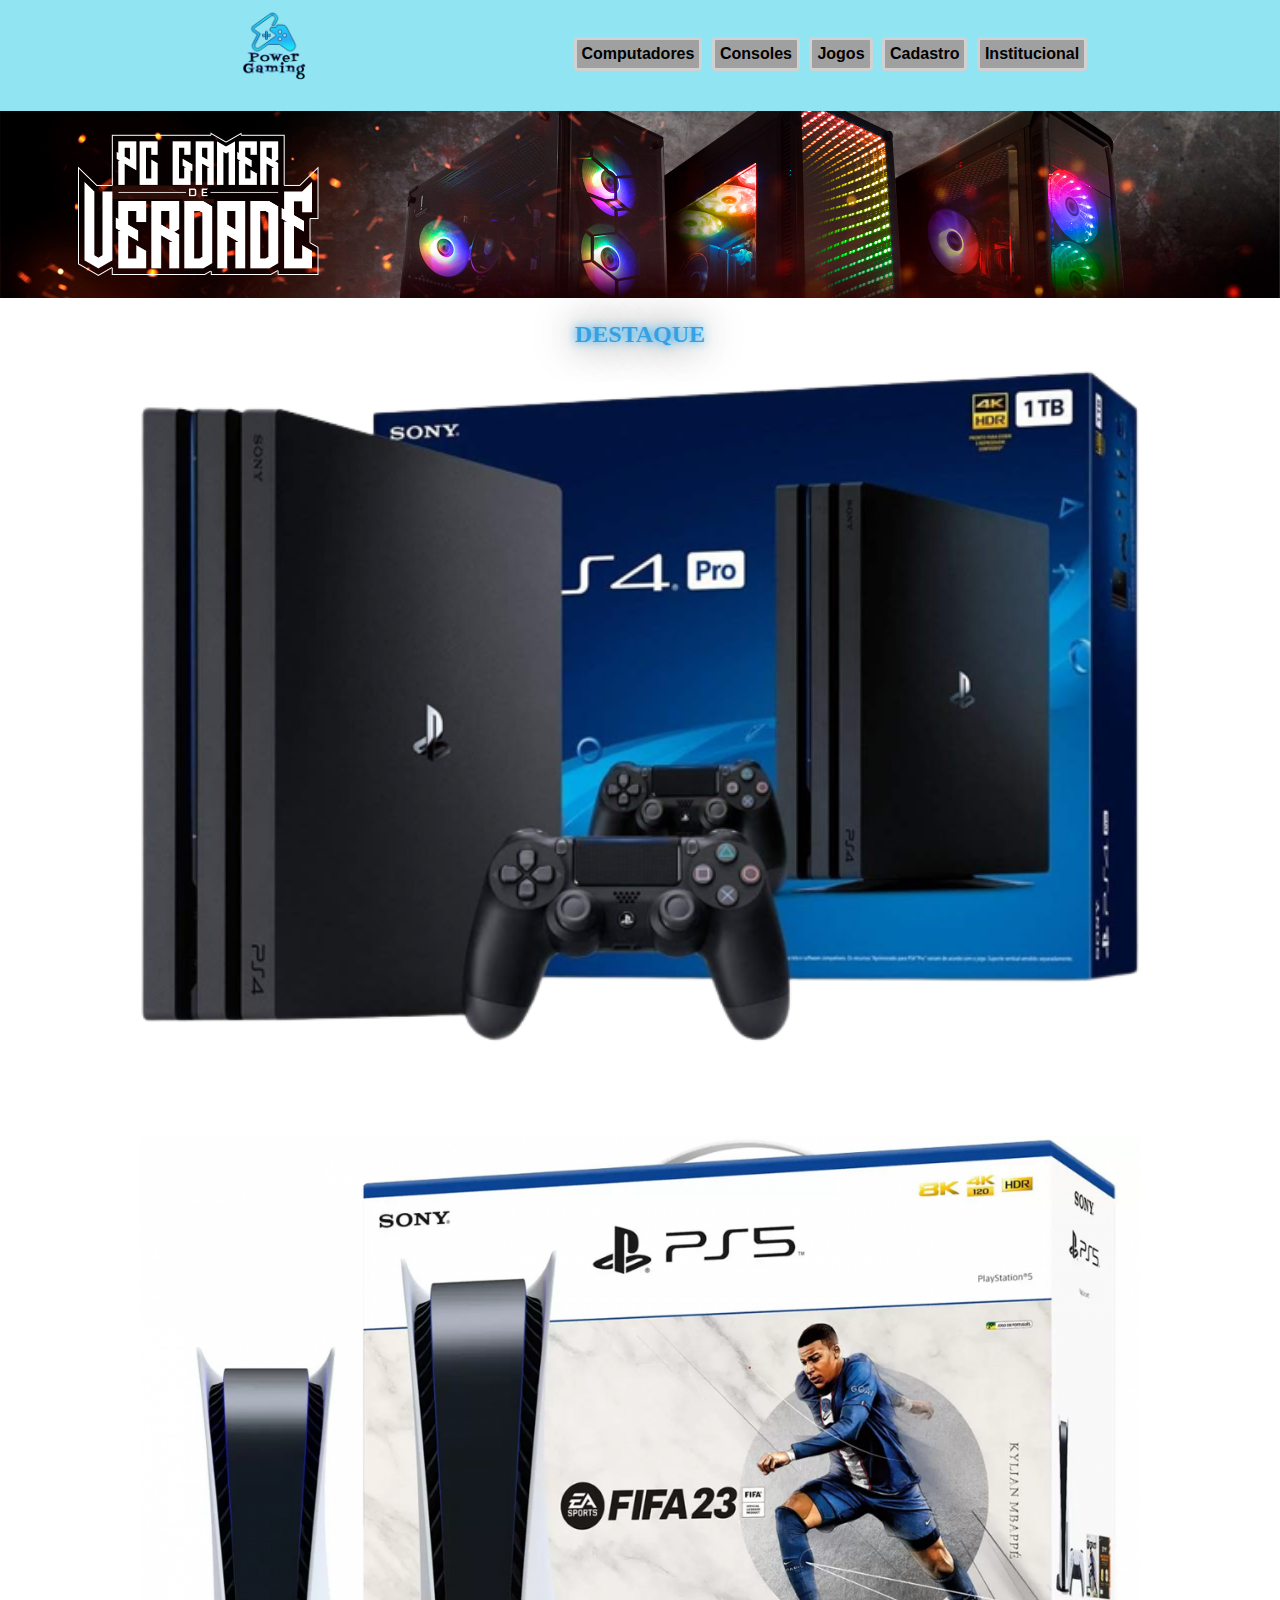
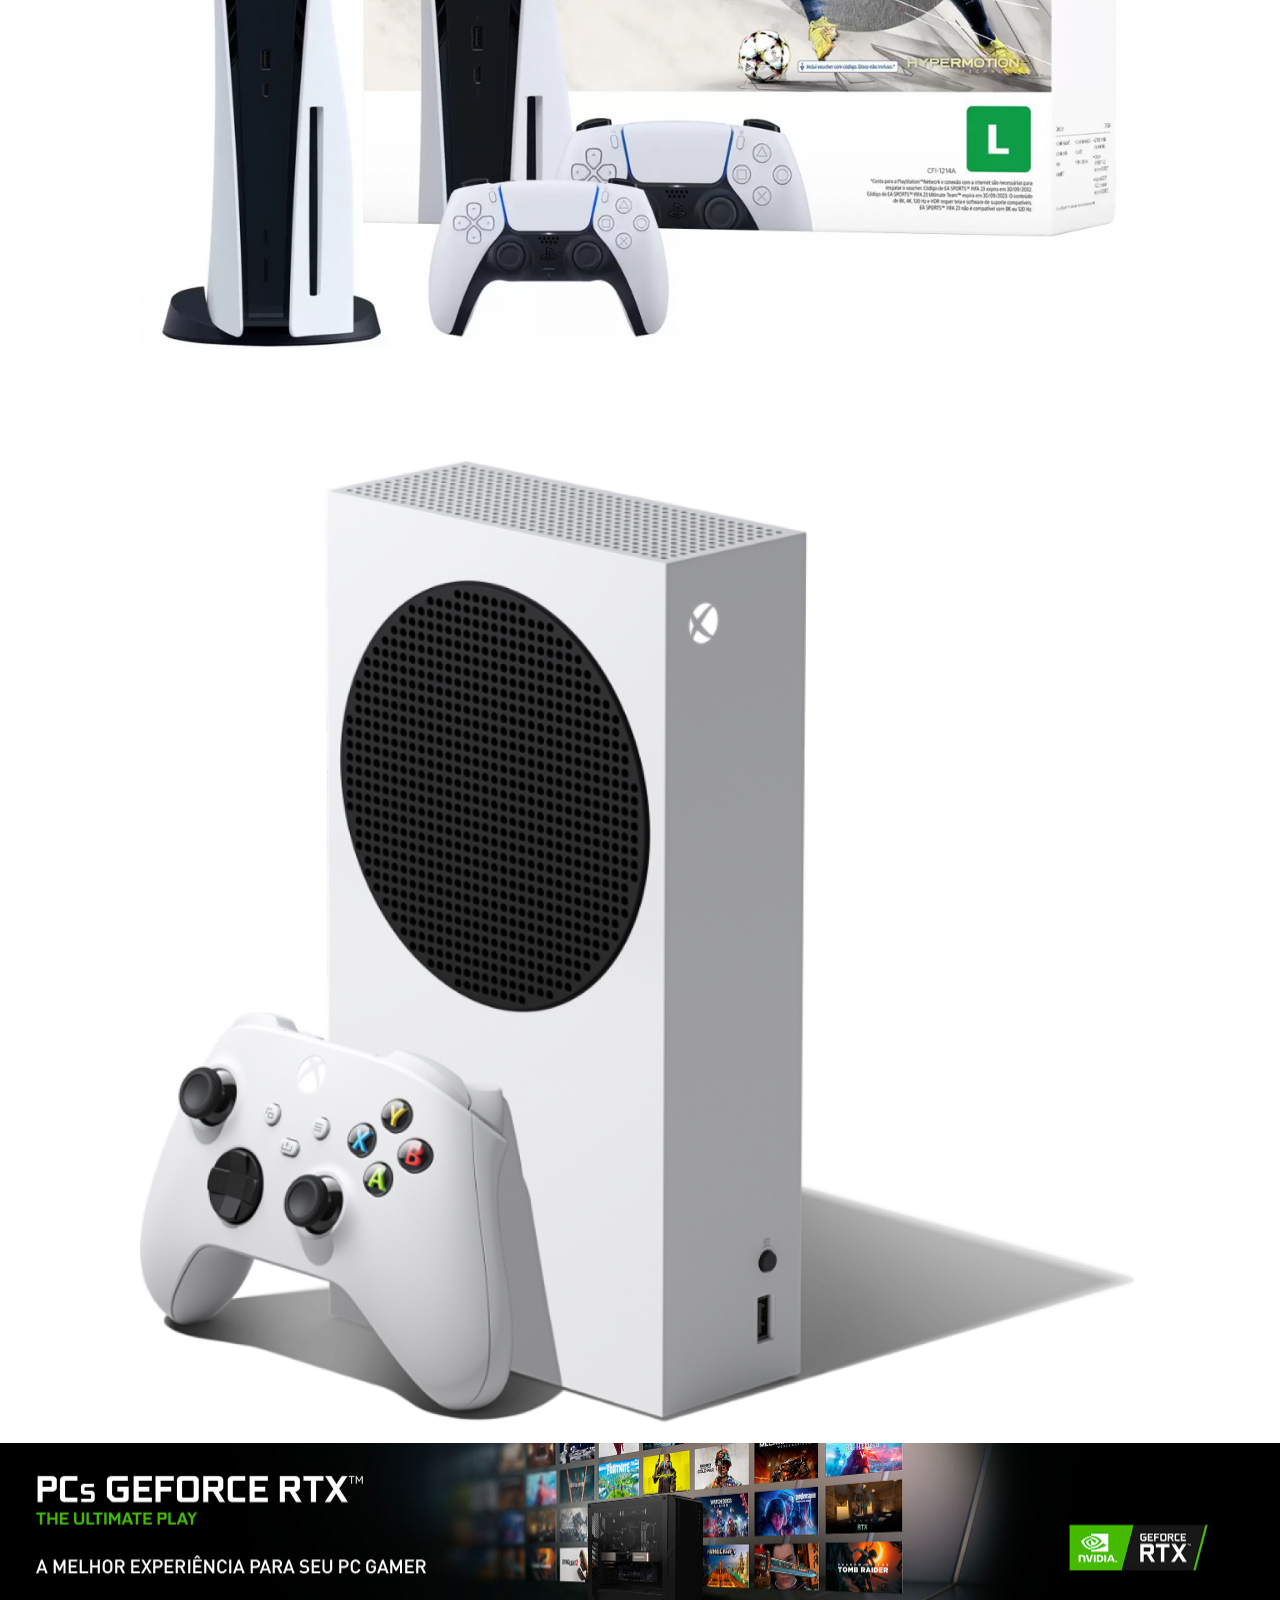
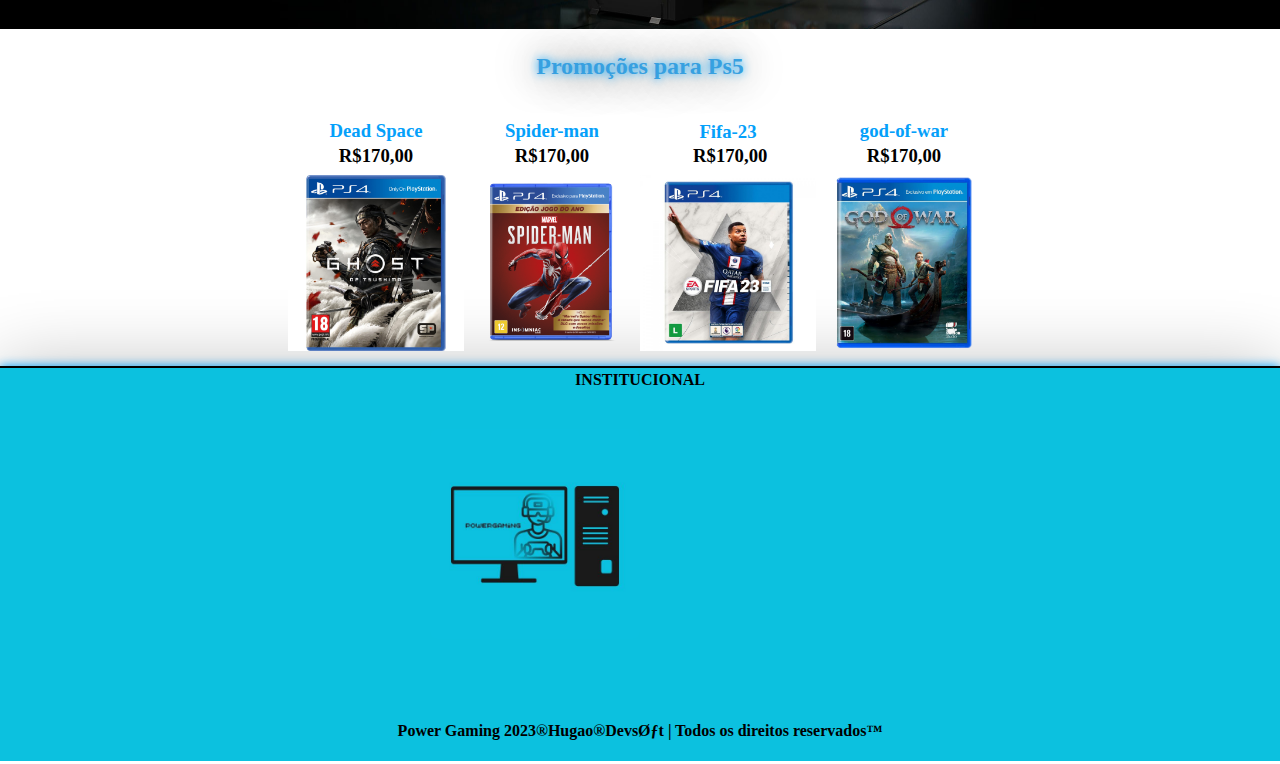
==== index.html @ 27e19a65 "PowerGamer3hr" ====
<!DOCTYPE html>
<html lang="pt-br">

<head>
    <meta charset="UTF-8">
    <meta http-equiv="X-UA-Compatible" content="IE=edge">
    <meta name="viewport" content="width=device-width, initial-scale=1.0">
    <title>Power Gamimg</title>
    <link rel="icon" href="imagens/logofooter.jpg" alt="Logotipo">
    <link rel="StyleSheet" type="text/css" href="CSS/estilo.css">
    <meta description
        content="Seja bem-vindo ao mundo dos Games e a nossa loja a Power Gaming uma loja voltada para gamers casuais e profissionais">
    <link rel="stylesheet" href="slick/slick.css">
    <link rel="stylesheet" href="slick/slick-theme.css">
</head>

<body>
    <!-- HEADER/CABEÇALHO -->

    <header id="inicio">
        <div id="logo-header">
            <a href="index.html"><img src="imagens/logopower.png" alt="logo-header" class="Logotipo"></a>
        </div>
        <article>
            <nav class="nav">
                <a href="Computadores.html" tabindex="1">Computadores</a>
                <a href="Consoles.html" tabindex="2">Consoles</a>
                <a href="Jogos.html" tabindex="3">Jogos</a>
                <a href="cadastro.html" tabindex="4">Cadastro</a>
                <a href="Institucional.html" tabindex="5">Institucional</a>
            </nav>
        </article>

        <div class="hamburger-menu">
            <p class="btn-menu"></p><br>
            <p class="btn-menu"></p><br>
            <p class="btn-menu"></p><br>
        </div>
    </header>

    <main id="conteudo">
        <!-- parte 1 conteudo -->
        <div id="banner-1">
            <img src="imagens/banner2novo.jpg" alt="Banner promoção" class="banners">
        </div>
        <!-- Destaque da página -->
        <aside>
            <h2 class="txt-destaque"
                style="color: #37a0e0;  text-shadow: 0 0 10px #04a0fa, 0 0 40px #000, 0 0 70px#c0c0c0;">DESTAQUE
            </h2>

            <article id="destaque-s">

                <div class="destaque-s1">
                    <img src="imagens/CONSOLES/PS4PRO.png" alt="">
                    <a class="" href="Consoles.html"></a>
                </div>

                <div class="destaque-s1">
                    <img src="imagens/CONSOLES/console-playstation-5-fifa-23-825gb-white-com-1-controle.jpg" alt="">
                    <a class="" href="Consoles.html"></a>
                </div>

                <div class="destaque-s1">
                    <img src="imagens/CONSOLES/console-xbox-series-s-521gb-white..jpg" alt="">
                    <a class="" href="Consoles.html"></a>
                </div>

            </article>
        </aside>
        <!-- parte 2 conteudo-->

        <img src="imagens/banernovo.jpg" alt="Banner promoção" class="banners" id="banner-2">

        <h2 style="font-size: 1.em; text-align: center; color: #37a0e0;
                    text-shadow: 0 0 10px #04a0fa, 0 0 40px #000, 0 0 70px#c0c0c0;">Promoções para Ps5</h2>

        <section class="produtos-animativos">

            <div class="cards">
                <h3 style="text-align: center;color: #04a0fa">
                    <b>Dead Space<p>R$170,00</p></b>
                </h3>
                <img src="imagens/JOGOS/jogo-ghost-of-tsushima-ps4.jpg" alt="ghost-of-tsushima-ps4">
            </div>

            <div class="cards">
                <h3 style="text-align: center; color: #04a0fa">
                    <b>Spider-man<p>R$170,00</p></b>
                </h3>
                <img src="imagens/JOGOS/jogo-marvels-spider-man-goty-ps4.png" alt="marvels-spider-man-goty-ps4">
            </div>

            <div class="cards">
                <h3 style="text-align: center;color: #04a0fa">
                    <b>Fifa-23<p>R$170,00</p></b>
                </h3>
                <img src="imagens/JOGOS/jogo-fifa-23-ps4.jpg" alt="fifa-23-ps4">
            </div>

            <div class="cards">
                <h3 style="text-align: center;color: #04a0fa">
                    <b>god-of-war<p>R$170,00</p></b>
                </h3>
                <img src="imagens/JOGOS/jogo-god-of-war-ps4.png" alt="god-of-war-ps4">
            </div>
        </section>
    </main>

    <footer>

        <a href="Institucional.html" class="institucional">INSTITUCIONAL</a>

        <div id="icon-footer">
            <div class="logo-rodape">
                <a href="index.html"><img src="imagens/logofooter.jpg" alt="Segundo Logotipo da empresa"></a>
            </div>

            <div class="mapa">
                <iframe
                    src="https://www.google.com/maps/embed?pb=!1m18!1m12!1m3!1d3658.122705982619!2d-46.69439032387731!3d-23.528088660372187!2m3!1f0!2f0!3f0!3m2!1i1024!2i768!4f13.1!3m3!1m2!1s0x94cef8775663b04f%3A0x923835e9005f8309!2sSenac%20Lapa%20Tito!5e0!3m2!1spt-BR!2sbr!4v1691689617960!5m2!1spt-BR!2sbr"
                    width="250" height="210" style="border: 3px;" allowfullscreen="" loading="lazy"
                    referrerpolicy="no-referrer-when-downgrade"></iframe>
            </div>
        </div>

        <div class="assinatura">
            <h4>Power Gaming 2023®Hugao®DevsØƒt | Todos os direitos reservados™</h4>
        </div>

    </footer>

    <script src="js/jquery-3.7.1.js"></script>
    <script src="slick/slick.js"></script>
    <script>
        $(document).ready(function () {
            $('#destaque-s').slick({
                autoplay: true,
                autoplaySpeed: 2200,
                dots: true,
                arrows: false,
            });
        });

        const hamburgerMenu = document.querySelector('.hamburger-menu');
        const navLinks = document.querySelector('.nav');

        hamburgerMenu.addEventListener('click', () => {
            navLinks.classList.toggle('active');
        });

    </script>

</body>

</html>
---- CSS/estilo.css ----
@charset "UTF-8";
@import url('https://fonts.googleapis.com/css2?family=Ruwudu&display=swap');
@import url('https://fonts.googleapis.com/css2?family=Caprasimo&family=Ruwudu&display=swap');

/* Corpo do documento */
body {
    margin: -3px auto;
}

img {
    width: 100%;
}

/* Texto */
h1,
h3,
p {
    padding: 0;
    margin: 3%;
    color: #000;
    text-decoration: none;
    text-align: center;
}

/* Header */
#inicio {
    display: flex;
    justify-content: space-around;
    align-items: center;
    background-color: #91e5f3;
    color: #000;
    box-shadow: 0 0 10px #04a0fa, 0 0 40px #000, 0 0 70px#c0c0c0;
}

/* Logotipo do site */
#logo-header {
    position: relative;
    left: 47px;
    width: 95px;
    height: 104px;
    border-radius: 5px;
    text-decoration: none;
    color: #000;
    padding: 5px;
}

.Logotipo {
    border-radius: 50px;
}

/* Menu de navegação*/
nav {
    display: none;
    font-family: sans-serif;
    font-weight: 290;
    gap: 2%;
    padding: 2px;
    margin: 0;
}

nav a {
    text-decoration: none;
}

nav a:link,
nav a:visited {
    display: flex;
    text-decoration: none;
    text-align: center;
    border: solid 3px #d1d1d1;
    border-radius: 4px;
    background-color: #a0a0a0;
    color: #000000;
    font-weight: 550;
    padding: 5px;
}

nav a:hover {
    display: flex;
    justify-content: center;
    text-align: center;
    border-radius: 3px;
    color: #04fafa;
    background-color: #000000c4;
    border: solid 3px #04fafa;
    transition: background-color 0.8s;
    transition: color 0.8s;
    transition: letter-spacing 1.1s;
    font-weight: 600;
    letter-spacing: 3px;
    box-shadow: 0 0 10px #04fa87, 0 0 40px #04fafa, 0 0 70px#04fa87;
}

nav a:active {
    color: #04fafa;
    background: #000000;
    transition: background-color 0.9s;
}

.hamburger-menu {
    display: none;
    flex-direction: column;
}

.btn-menu {
    display: flex;
    flex-direction: column;
    width: 66px;
    height: 5px;
    position: relative;
    right: 50px;
    top: 11px;
    border: solid 2px #000;
    border-radius: 4px;
    background-color: #37a0e0;
    border-radius: 15px;
    margin: -4px;
}

/* #conteudo{

} */

footer {
    display: flex;
    flex-direction: column;
    justify-content: center;
    text-align: center;
    background-color: #0cc1df;
    border-top: solid 2px #000000;
    box-shadow: 0 0 10px #04a0fa, 0 0 70px#c0c0c0;
    padding-top: 3px;
    gap: 27px
}

.assinatura {
    position: relative;
    bottom: -18px;
    background-color: #0cc1df;

}

.produtos-animativos img {
    display: flex;
}

#icon-footer {
    display: flex;
    justify-content: center;
    align-items: center;
    padding: 1%;
}

/* Conteudo Body */
/* Primeiro banner1 */
/* Produto em destaque na página */

.destaque-s1 {
    display: flex;
    justify-content: center;
}

.destaque-s1 img {
    width: 1000px;
}

.txt-destaque {
    position: relative;
    text-align: center;
}

.produtos-animativos {
    padding: 15px;
}


.cards {
    display: flex;
    flex-direction: column;
    align-items: center;
}

/* Footer */


footer img,
iframe {
    max-width: 210px;
    border-radius: 7px;
}

.institucional {
    text-decoration: none;
    color: #000000;
    font-weight: bold;
}

.icones {
    display: flex;
    max-width: 35px;
    width: 15%;
    gap: 22px;
}


/* Cards de venda paginas: consoles,jogos,computadores */
.pai {
    display: flex;
    align-items: center;
    gap: 20px;
    padding-bottom: 3%;
    flex-wrap: wrap;
    justify-content: center;
}

.img-card {
    width: 90%;
    max-width: 200px;
    border: solid 1px #000000;
    border-radius: 14px;
    background-color: #fff;
}


.card1 {

    font-weight: 550;
    text-align: center;
    background-color: #a0a0a0;
    color: #000000;
    border: solid 3px #d1d1d1;
    border-radius: 8px;
    width: 144px;
    height: 231px;
    padding: 2%;
}

button {
    font-weight: bold;
    color: #000;
    border: solid 3px #d1d1d1;
    border-radius: 4px;
    background-color: #fff;

}


button:hover {
    color: #04fafa;
    background-color: #000000c4;
    border: solid 3px #04fafa;
    transition: background-color 2s;
    transition: color 0.5s;
    cursor: pointer;
}


.material-symbols-outlined {
    font-variation-settings:
        'cursor: pointer;'
        'FILL' 0,
        'wght' 400,
        'GRAD' 0,
        'opsz' 24;
}

/* Página Cadastro */
.formulario {
    display: flex;
    align-items: center;
    padding: 2%;
    gap: 10px;
    justify-content: center;
}

.formulario input,
.formulario textarea {
    margin: auto;
    border: solid 1px #000000;
    border-radius: 3px;
}

.card-formulario {
    width: 200px;
    margin: 4px auto;
    background-color: #ffffff;
    color: #000000;
    border: solid 2px #2196EF;
    border-radius: 5px;
    padding: 3%;

}

.img-formulario {
    left: auto;
    top: 0px;
    width: 50px;
}


@media(max-width: 729px) {
    .hamburger-menu {
        display: flex;
    }

    .nav {
        display: none;
        flex-direction: column;
        position: absolute;
        top: 109px;
        right: 1px;
        background-color:#91e5f3;
        width: 45%;
        gap: 3px;
        box-shadow: none;
        z-index: 1000
    }

    .nav.active {
        display: flex;
        align-items: center;
        border-radius: 4px;
    }
}


@media (min-width: 730px) {
    nav {
        display: flex;
        position: relative;
        right: 55px;
    }

    .btn-menu {
        display: none;
    }

    .destaque-s {
        position: relative;
        margin: 0 auto;
        width: 58%;
        padding: 1%
    }

    .produtos-animativos {
        display: flex;
        align-items: center;
        justify-content: center;
    }

    .produtos-animativos img {
        width: 176px;
    }

    .nav-links {
        display: none;
        flex-direction: column;
        position: absolute;
        top: 134px;
        right: 9px;
        background-color: #37a0e0;
        width: 45%;
        gap: 3px;
        font-weight: 600;
    }

    .nav-links.active {
        display: flex;
        align-items: center;
        border-radius: 4px;
    }
}

@media (min-width: 869px) {
    .pai {
        display: flex;
        flex-direction: row;
        flex-wrap: nowrap;
    }

}
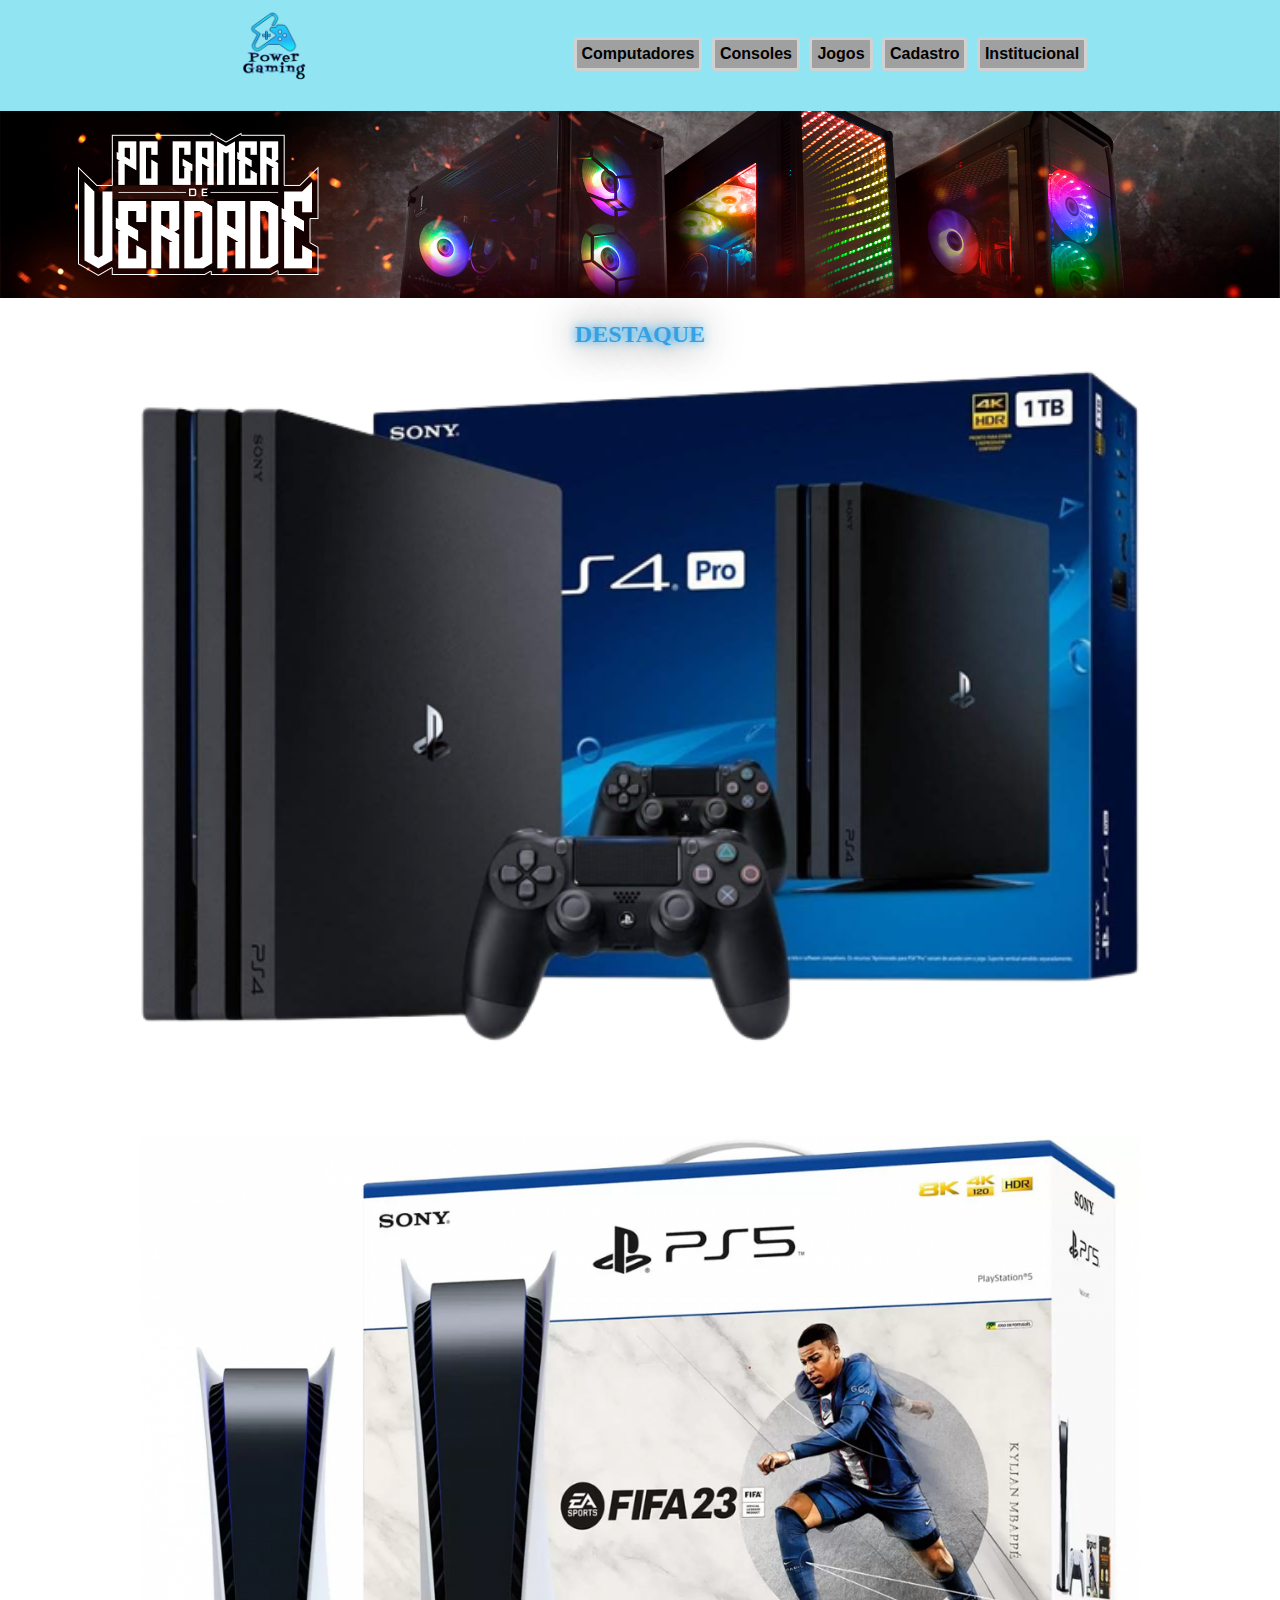
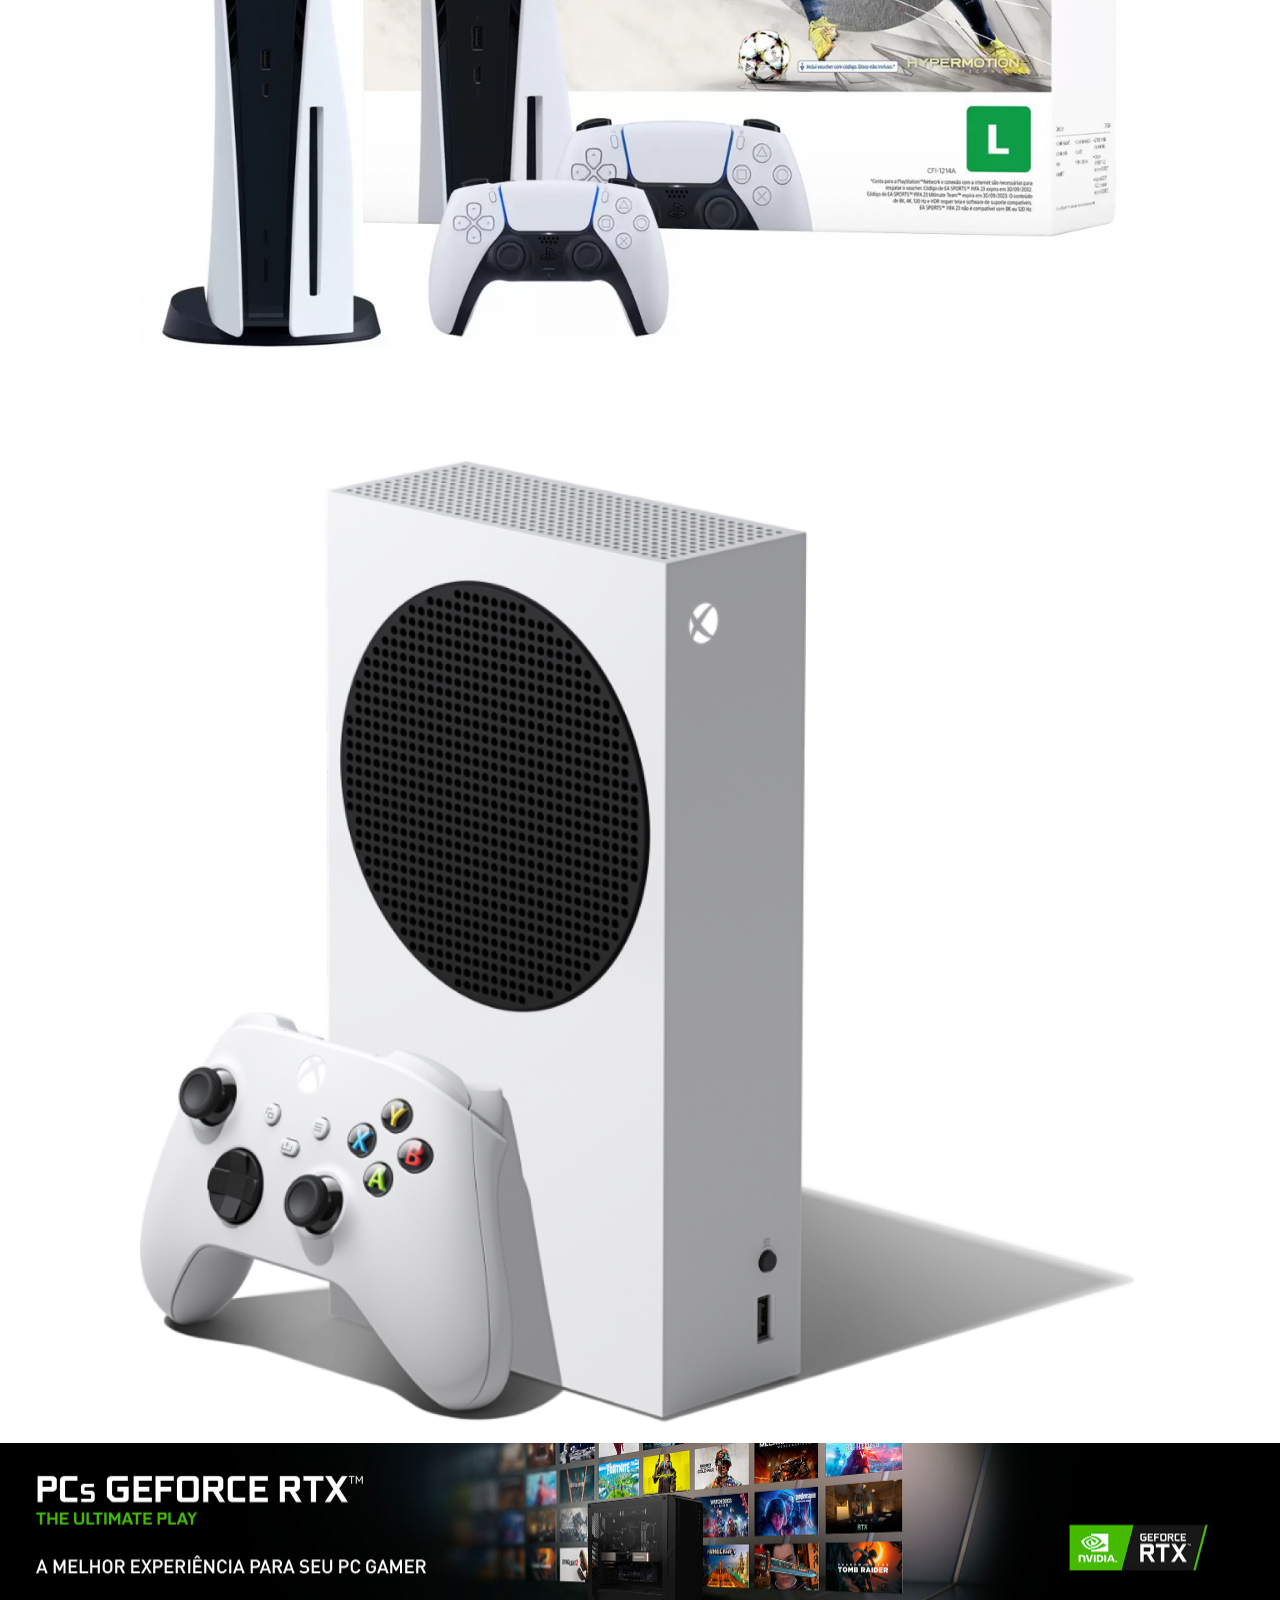
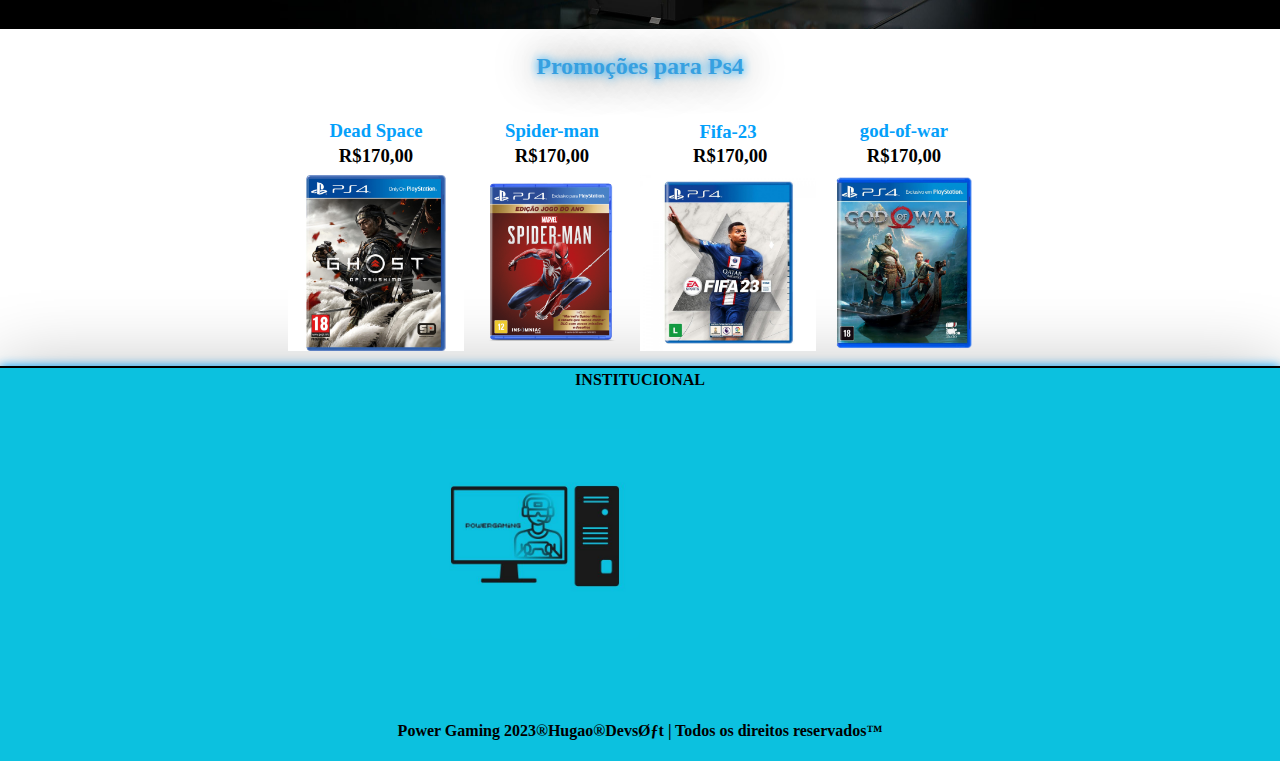
==== commit 52f262a8: "2024start" ====
--- a/index.html
+++ b/index.html
@@ -73,7 +73,7 @@
         <img src="imagens/banernovo.jpg" alt="Banner promoção" class="banners" id="banner-2">
 
         <h2 style="font-size: 1.em; text-align: center; color: #37a0e0;
-                    text-shadow: 0 0 10px #04a0fa, 0 0 40px #000, 0 0 70px#c0c0c0;">Promoções para Ps5</h2>
+                    text-shadow: 0 0 10px #04a0fa, 0 0 40px #000, 0 0 70px#c0c0c0;">Promoções para Ps4</h2>
 
         <section class="produtos-animativos">
 
@@ -150,7 +150,6 @@
         });
 
     </script>
-
 </body>
 
-</html>+</html>
--- a/CSS/estilo.css
+++ b/CSS/estilo.css
@@ -325,6 +325,7 @@
 
 
 @media (min-width: 730px) {
+    
     nav {
         display: flex;
         position: relative;
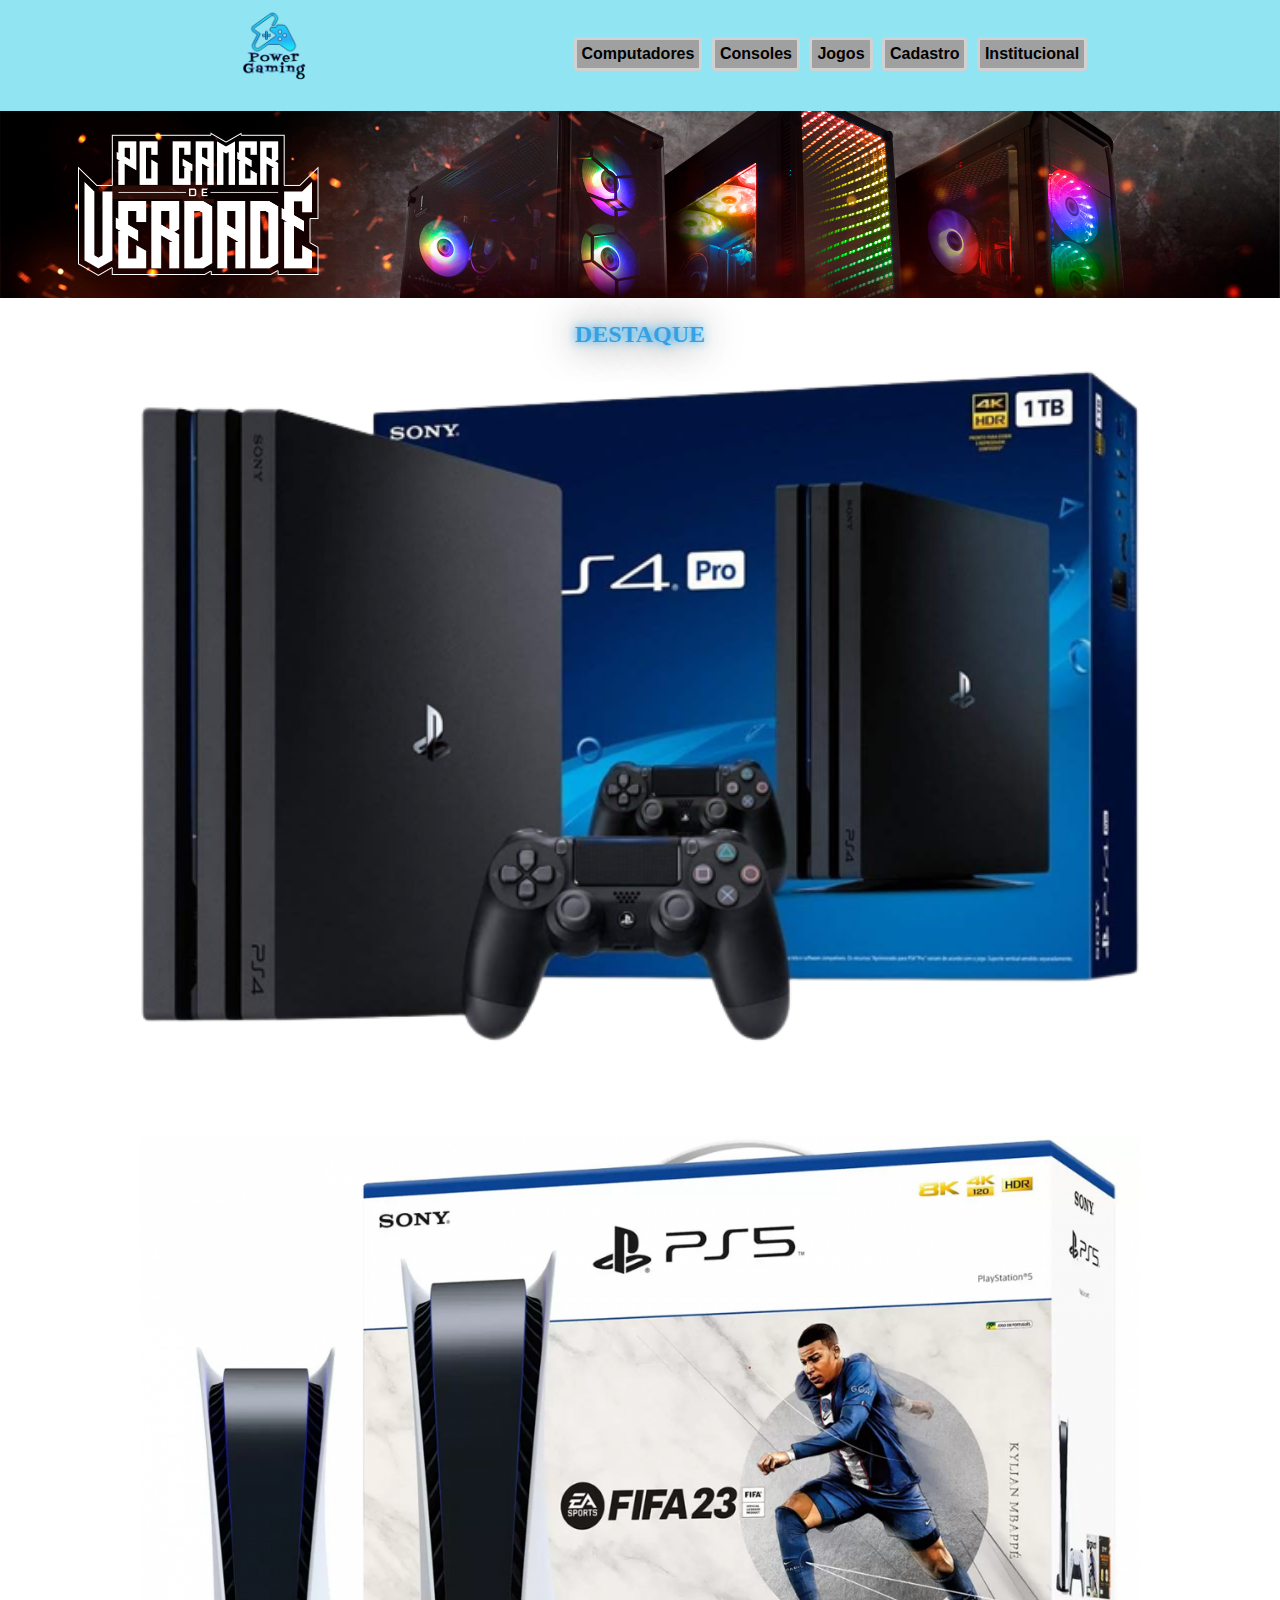
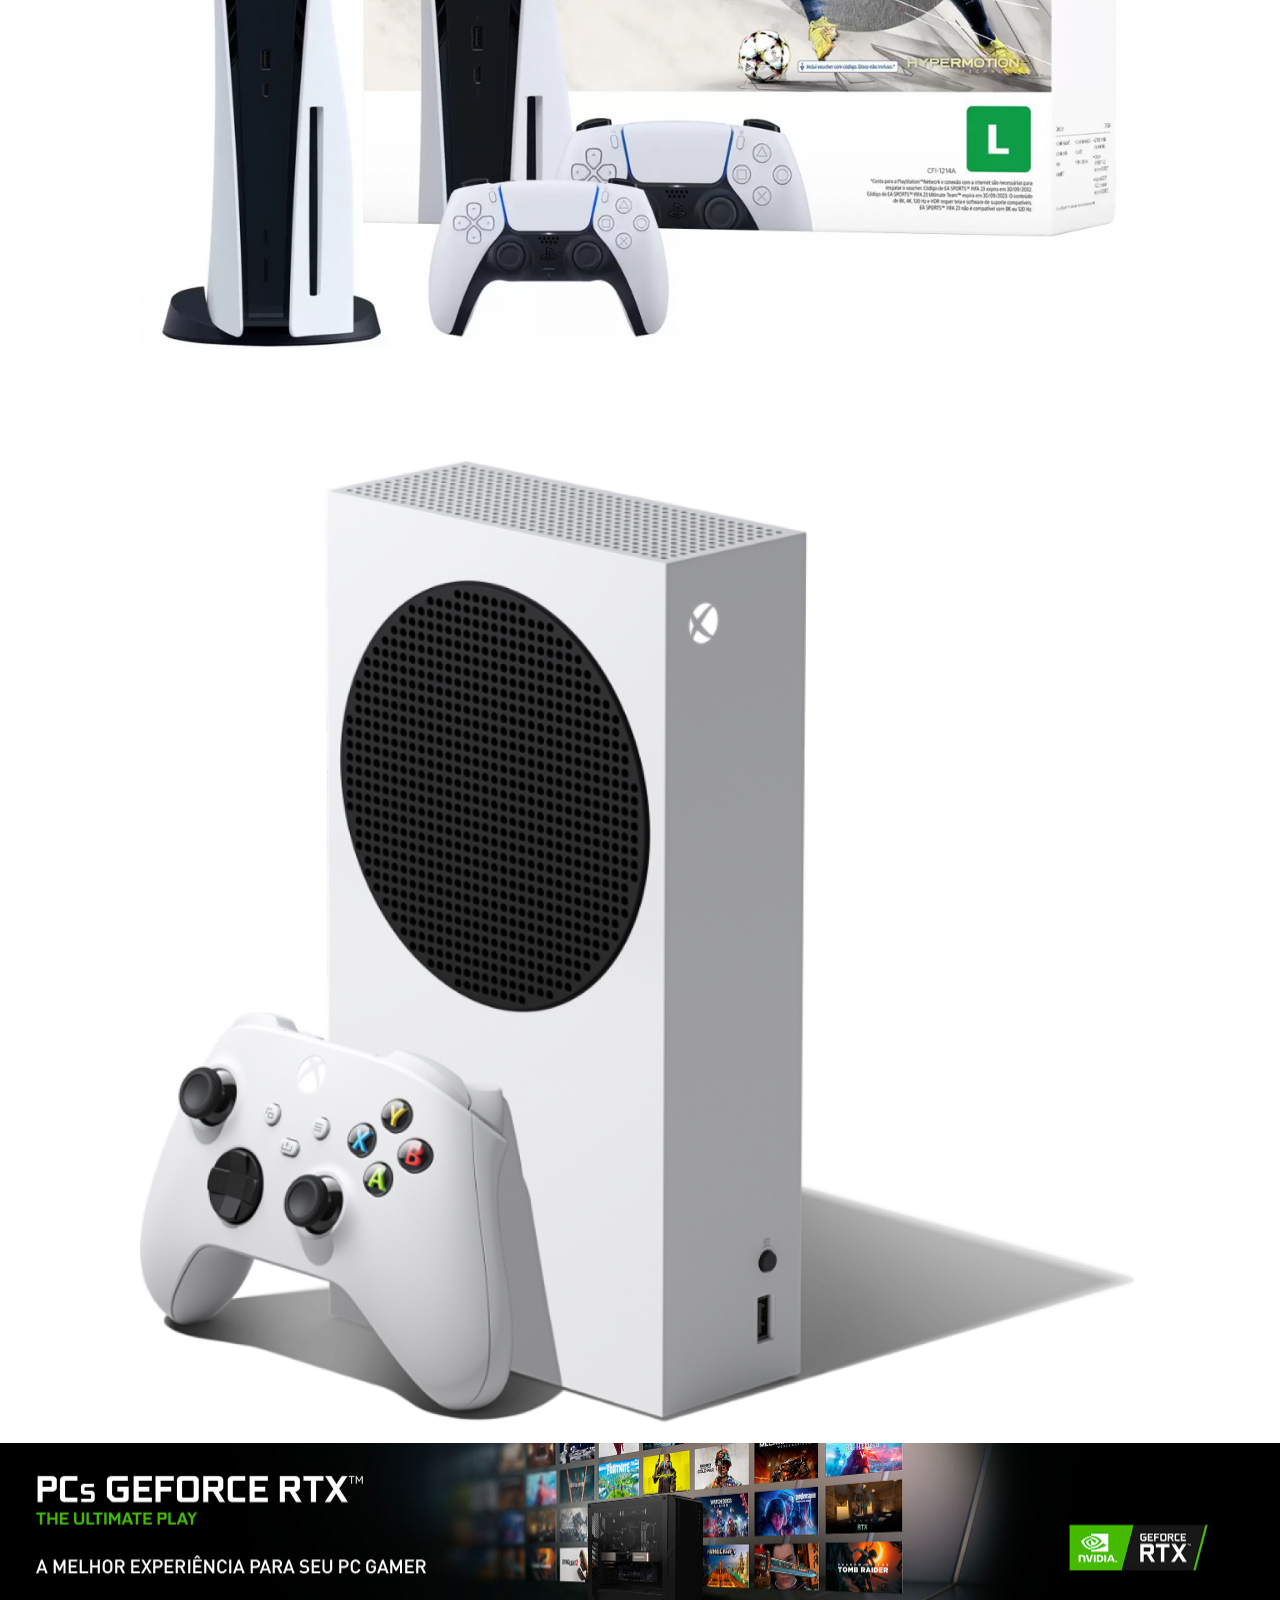
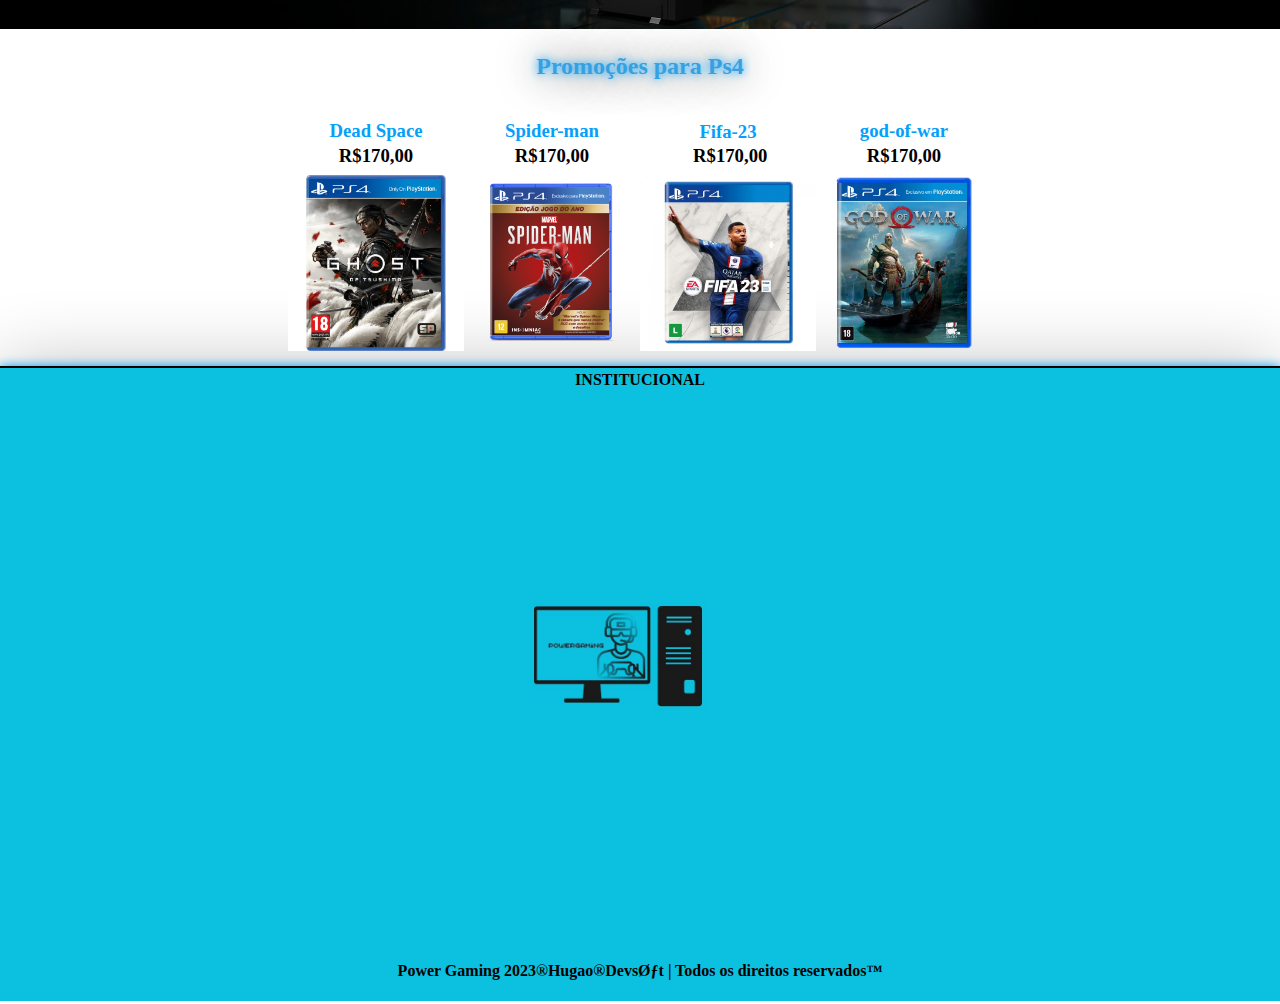
==== commit e2eeb5e0: "2024 voltando" ====
--- a/index.html
+++ b/index.html
@@ -117,10 +117,8 @@
             </div>
 
             <div class="mapa">
-                <iframe
-                    src="https://www.google.com/maps/embed?pb=!1m18!1m12!1m3!1d3658.122705982619!2d-46.69439032387731!3d-23.528088660372187!2m3!1f0!2f0!3f0!3m2!1i1024!2i768!4f13.1!3m3!1m2!1s0x94cef8775663b04f%3A0x923835e9005f8309!2sSenac%20Lapa%20Tito!5e0!3m2!1spt-BR!2sbr!4v1691689617960!5m2!1spt-BR!2sbr"
-                    width="250" height="210" style="border: 3px;" allowfullscreen="" loading="lazy"
-                    referrerpolicy="no-referrer-when-downgrade"></iframe>
+                <iframe src="https://www.google.com/maps/embed?pb=!1m18!1m12!1m3!1d3658.0174588839527!2d-46.70983662391507!3d-23.53187446051099!2m3!1f0!2f0!3f0!3m2!1i1024!2i768!4f13.1!3m3!1m2!1s0x94cef87e5c970af1%3A0xcb20de32a92d9e54!2sR.%20Rumaica%2C%20157%20-%20Vila%20Ipojuca%2C%20S%C3%A3o%20Paulo%20-%20SP%2C%2005057-020!5e0!3m2!1spt-BR!2sbr!4v1729379390935!5m2!1spt-BR!2sbr" width="45
+                0" height="450" style="border:0;" allowfullscreen="" loading="lazy" referrerpolicy="no-referrer-when-downgrade"></iframe>
             </div>
         </div>
 
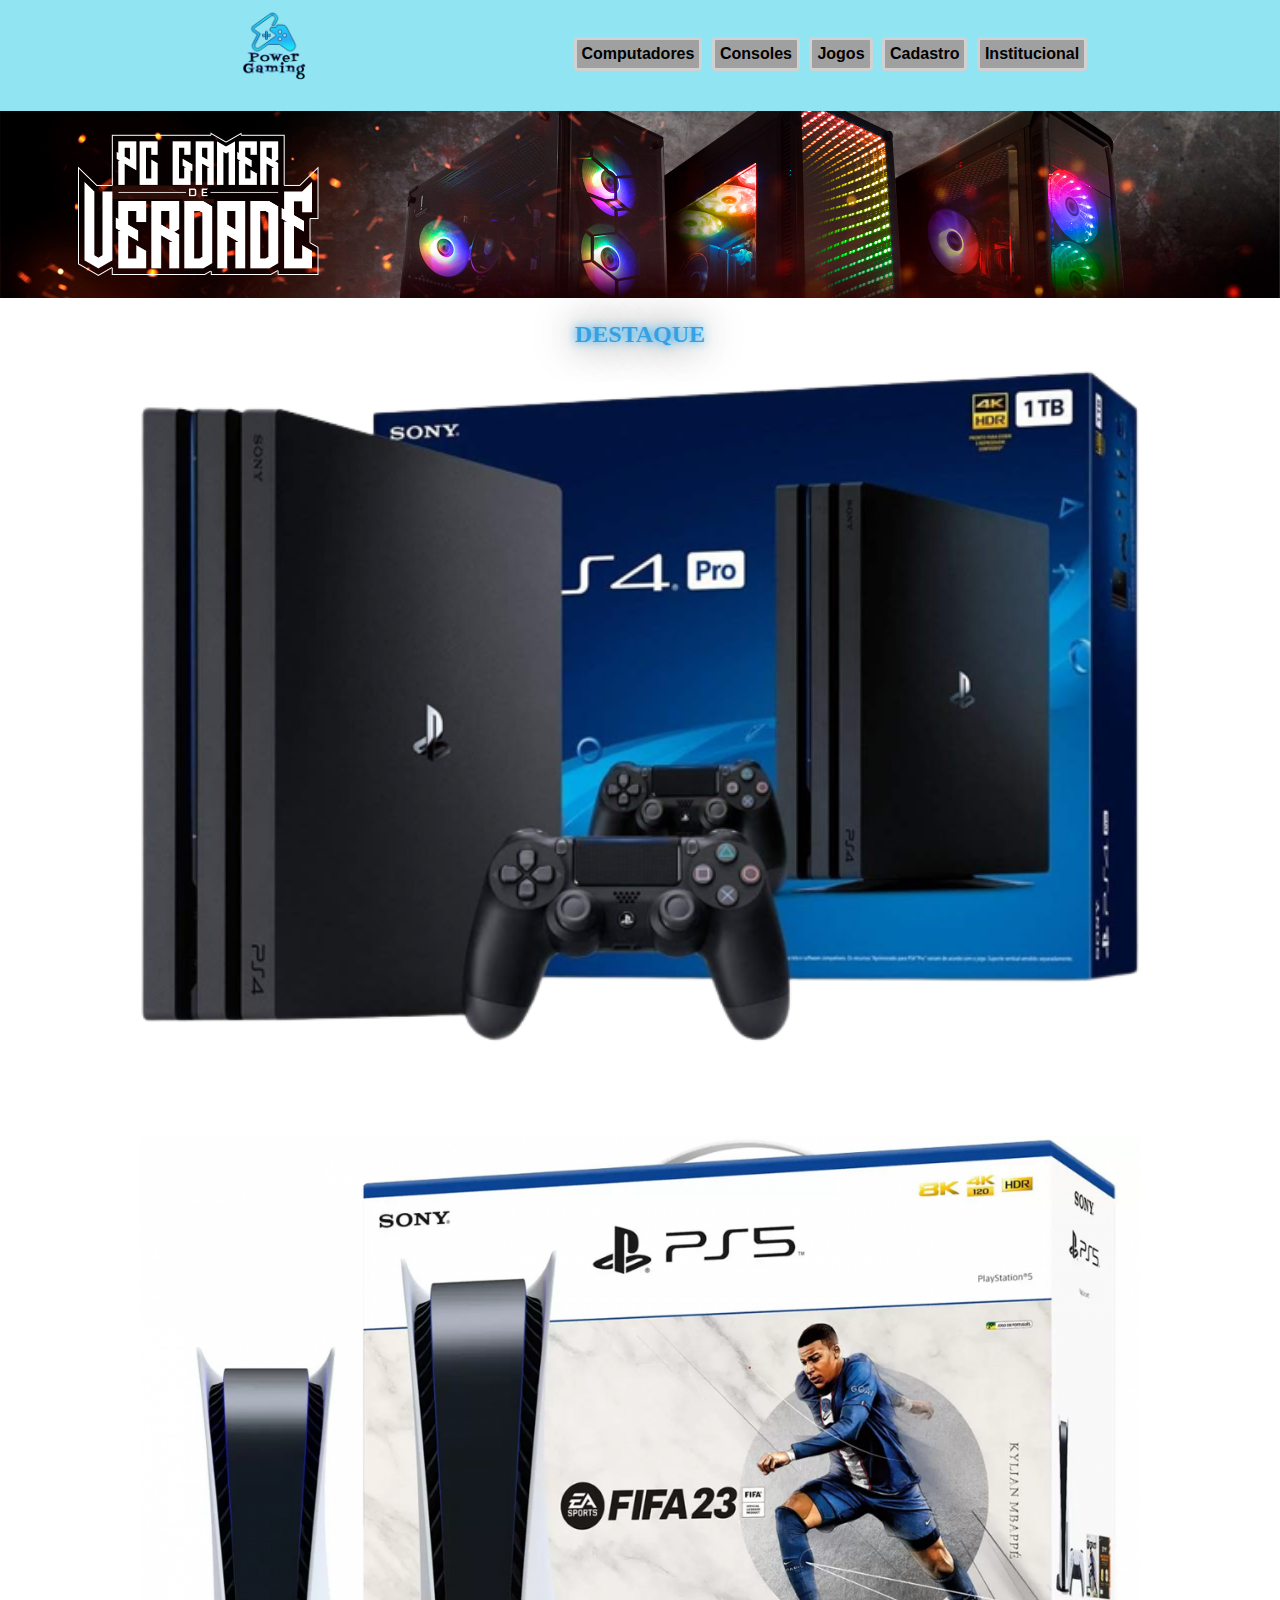
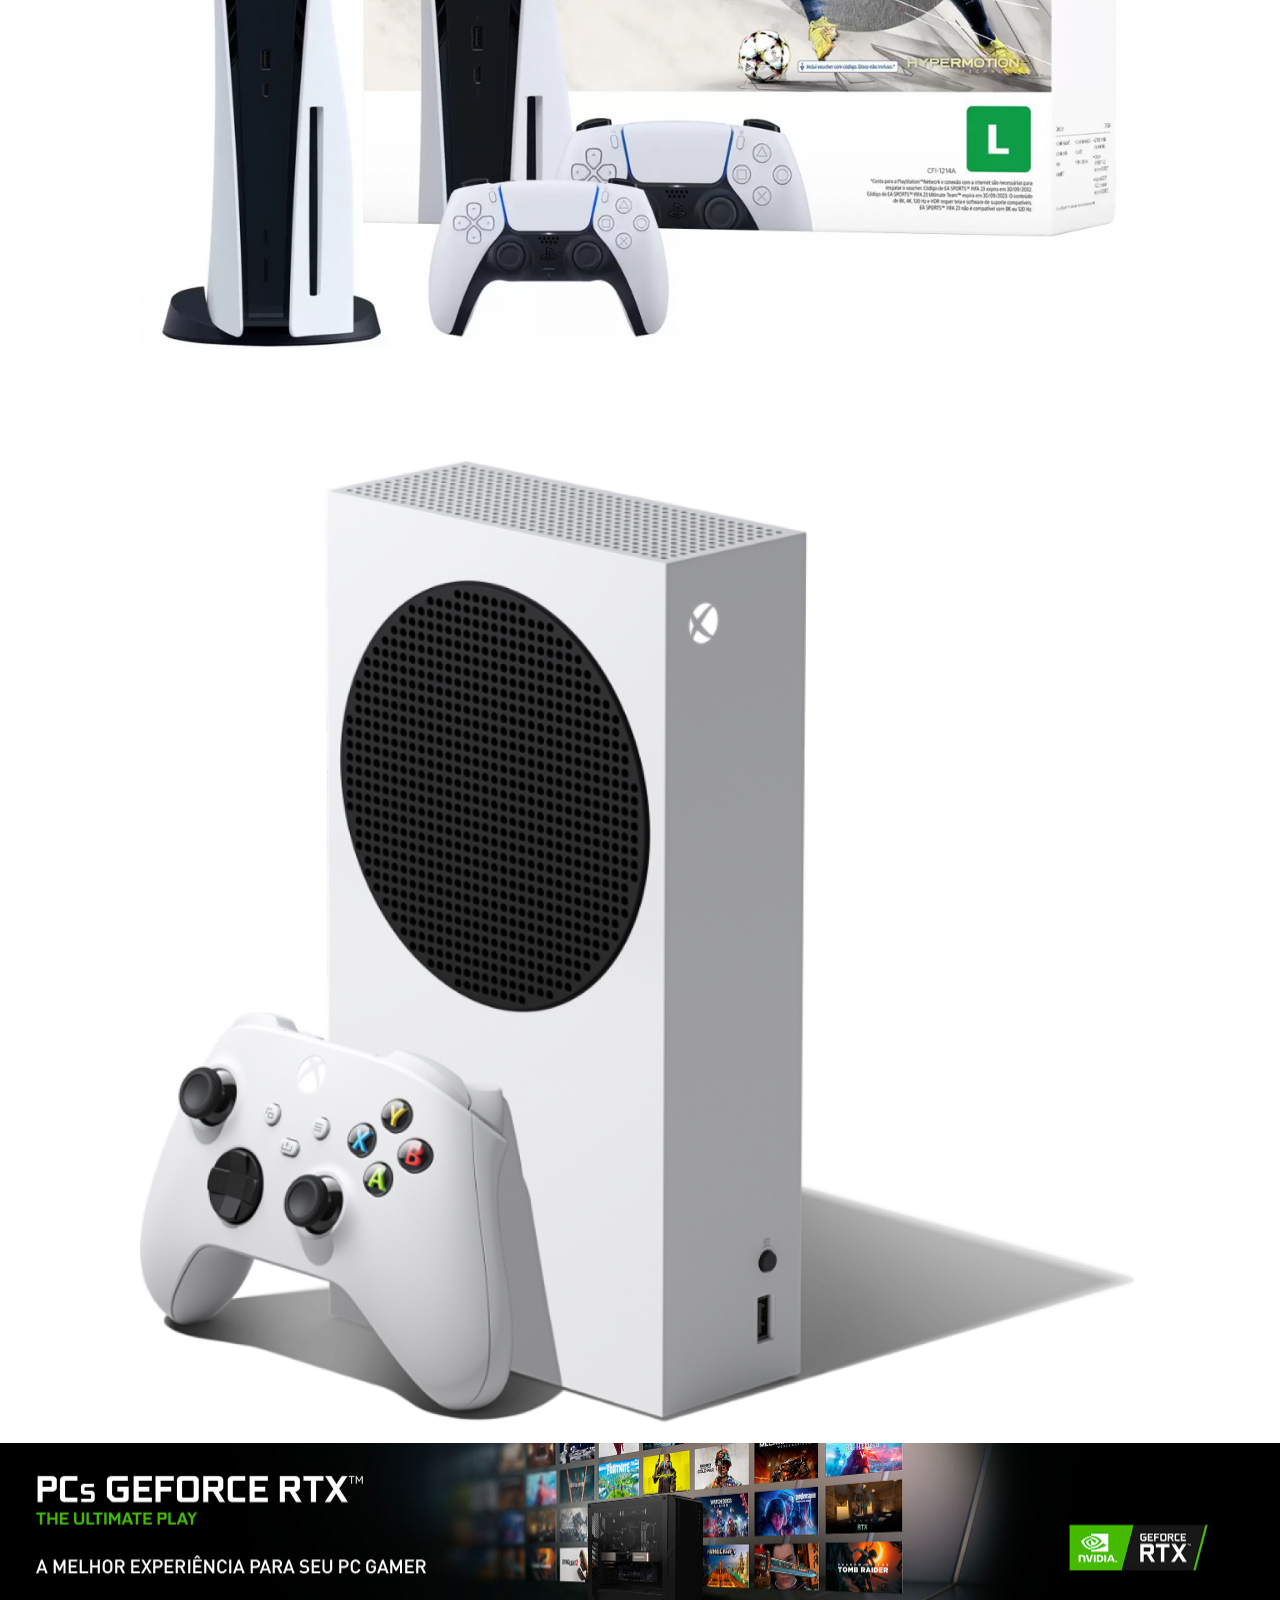
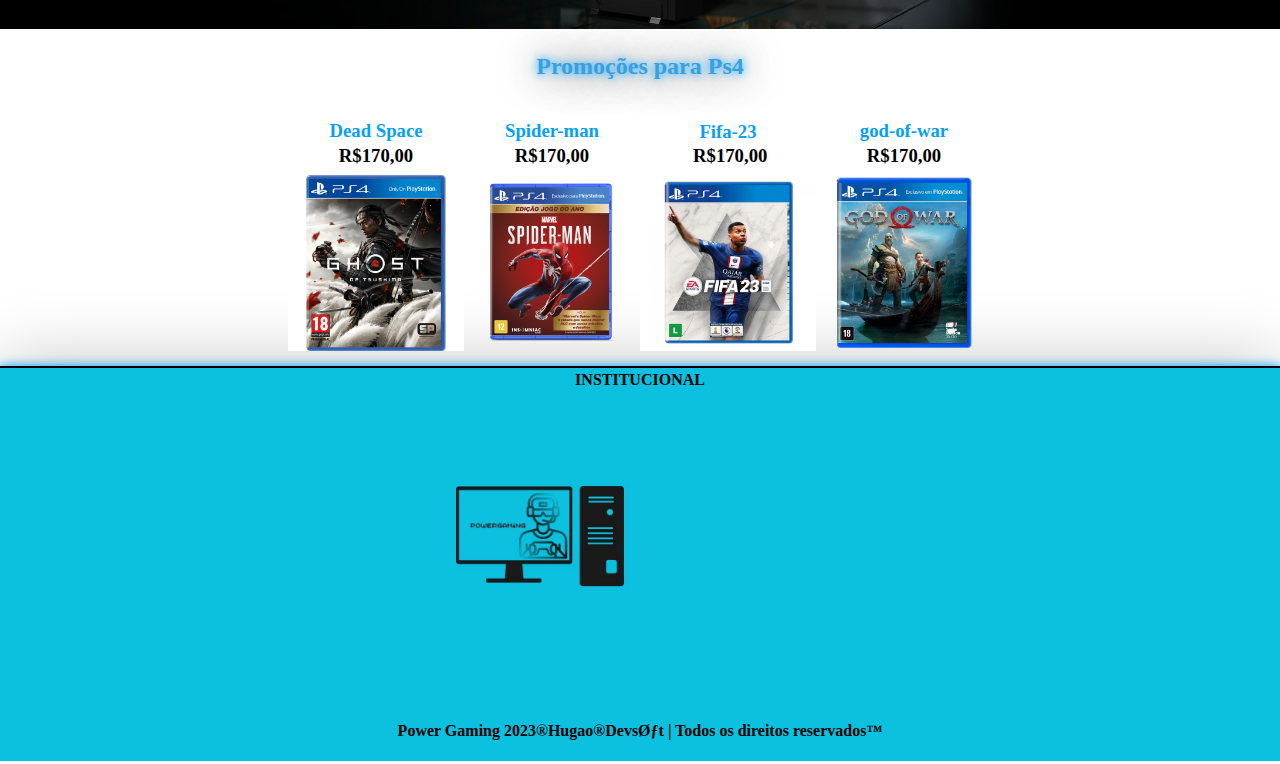
==== commit c9cf5fc7: "2024n" ====
--- a/index.html
+++ b/index.html
@@ -117,8 +117,8 @@
             </div>
 
             <div class="mapa">
-                <iframe src="https://www.google.com/maps/embed?pb=!1m18!1m12!1m3!1d3658.0174588839527!2d-46.70983662391507!3d-23.53187446051099!2m3!1f0!2f0!3f0!3m2!1i1024!2i768!4f13.1!3m3!1m2!1s0x94cef87e5c970af1%3A0xcb20de32a92d9e54!2sR.%20Rumaica%2C%20157%20-%20Vila%20Ipojuca%2C%20S%C3%A3o%20Paulo%20-%20SP%2C%2005057-020!5e0!3m2!1spt-BR!2sbr!4v1729379390935!5m2!1spt-BR!2sbr" width="45
-                0" height="450" style="border:0;" allowfullscreen="" loading="lazy" referrerpolicy="no-referrer-when-downgrade"></iframe>
+                <iframe src="https://www.google.com/maps/embed?pb=!1m18!1m12!1m3!1d3658.0174588839527!2d-46.70983662391507!3d-23.53187446051099!2m3!1f0!2f0!3f0!3m2!1i1024!2i768!4f13.1!3m3!1m2!1s0x94cef87e5c970af1%3A0xcb20de32a92d9e54!2sR.%20Rumaica%2C%20157%20-%20Vila%20Ipojuca%2C%20S%C3%A3o%20Paulo%20-%20SP%2C%2005057-020!5e0!3m2!1spt-BR!2sbr!4v1729379390935!5m2!1spt-BR!2sbr" width="200
+                0" height="200" style="border:0;" allowfullscreen="" loading="lazy" referrerpolicy="no-referrer-when-downgrade"></iframe>
             </div>
         </div>
 
